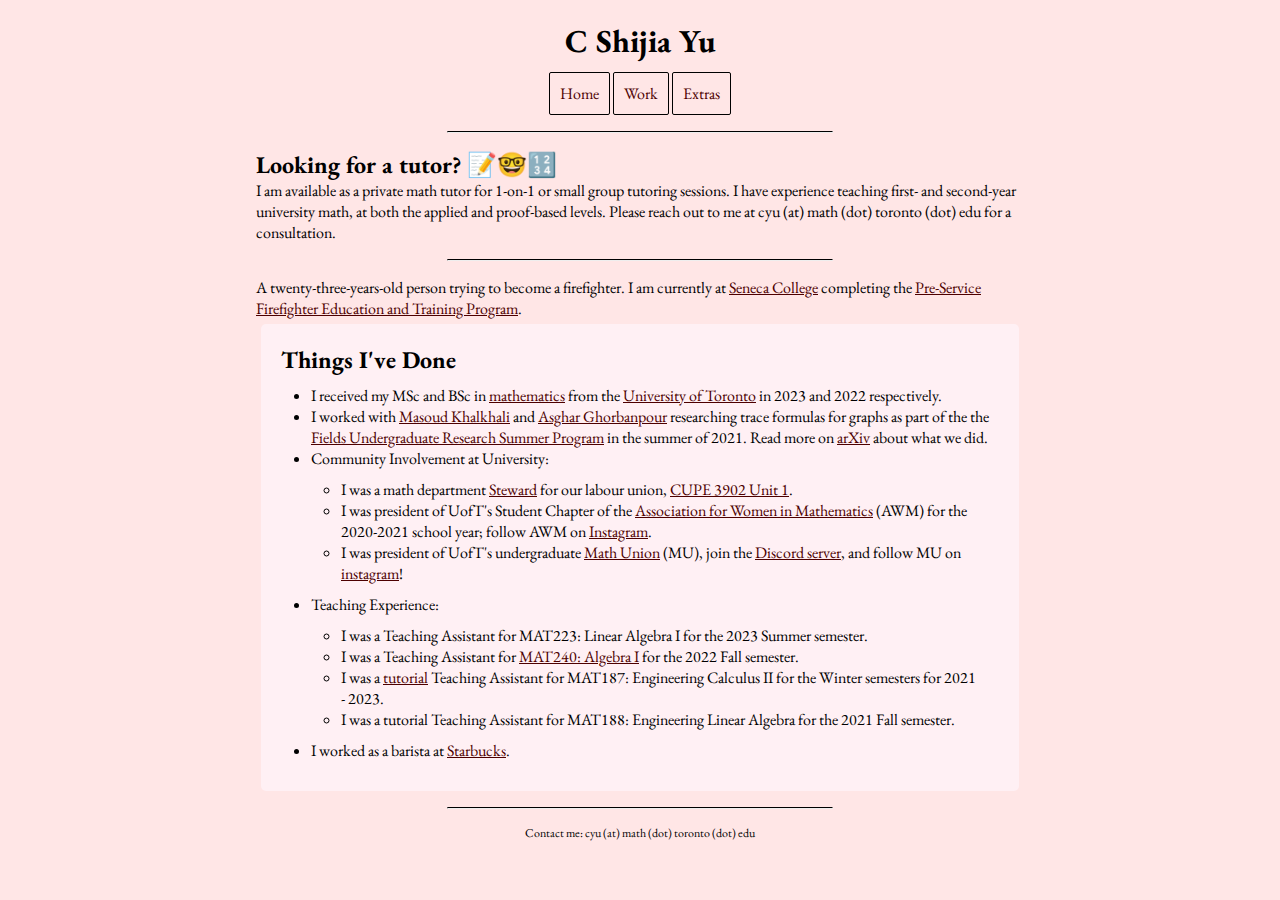
==== index.html @ bd905204 "Rearranged information, added second page" ====
<!doctype html>
<!--declare doctype, language, and direction-->
<!-- also, pink -->
<html lang="en-CA" dir="ltr" id="pink">
<head>
    <title>C Shijia Yu</title>
    <!-- set up metedata -->
    <meta charset="utf-8">
    <meta name="description" content="Personal webpage of C Shijia Yu">
    <meta name="author" content="C Shijia Yu">
    <meta name="keywords" content="C, Shijia, Yu">
    <!-- include EB Garamond font -->
    <link rel="preconnect" href="https://fonts.gstatic.com">
    <link href="https://fonts.googleapis.com/css2?family=EB+Garamond:ital,wght@0,400;0,600;1,500&display=swap" rel="stylesheet">
    <!-- include stylesheets; yes, this bitch knows css too -->
    <link rel="stylesheet" type="text/css" href="css/global.css">
</head>
<body>
<!-- include universal header -->
 <header class="global_header">
    <h1 id="main_header">
        C Shijia Yu
    </h1>
    <nav id="main_navigation">
        <ul>
            <li><a href="index.html">Home</a></li>
            <li><a href="work.html">Work</a></li>
            <li><a href="extras.html">Extras</a></li>
        </ul>
    </nav>
    <hr id="sep_bar">
    </header>
<main>
    <section class="smallerbox">
        <h2>Looking for a tutor? 📝🤓🔢</h2>
        <!-- brute force putting these emojis here make me sooo nervous but oh well -->
        <p>I am available as a private math tutor for 1-on-1 or small group tutoring sessions. I have experience teaching first- and second-year university math, at both the applied and proof-based levels. Please reach out to me at cyu (at) math (dot) toronto (dot) edu for a consultation.</p>
    </section>
    <hr id="sep_bar">


    <!-- intro section -->
    <section>
        <p>A twenty-three-years-old person trying to become a firefighter. I am currently at <a href="https://www.senecacollege.ca/">Seneca College</a> completing the <a href="https://www.senecacollege.ca/programs/fulltime/FFP.html">Pre-Service Firefighter Education and Training Program</a>.</p>
    </section>

    <!-- achievements or smth -->
    <section class="box">
    <h2>Things I've Done</h2>
    <ul>
        <li>I received my MSc and BSc in <a href="http://www.math.toronto.edu/cms/">mathematics</a><!--  and <a href="https://wgsi.utoronto.ca/">women and gender studies</a> --> from the <a href="https://www.utoronto.ca/">University of Toronto</a> in 2023 and 2022 respectively.</li>
        <li>I worked with <a href="https://www.uwo.ca/math/faculty/khalkhali/">Masoud Khalkhali</a> and <a href="https://www.researchgate.net/profile/Asghar_Ghorbanpour">Asghar Ghorbanpour</a> researching trace formulas for graphs as part of the the <a href="http://www.fields.utoronto.ca/activities/21-22/2021-FUSRP">Fields Undergraduate Research Summer Program</a> in the summer of 2021. Read more on <a href="https://arxiv.org/abs/2301.01654">arXiv</a> about what we did.</li>
        
        <li>Community Involvement at University:<ul>
            <li>I was a math department <a href="https://youtu.be/VwkpopkIf6s">Steward</a> for our labour union, <a href="https://www.cupe3902.org/unit-1/">CUPE 3902 Unit 1</a>.</li>
            <li>I was president of UofT's Student Chapter of the <a href="https://uoftawm.wordpress.com/">Association for Women in Mathematics</a> (AWM) for the 2020-2021 school year; follow AWM on <a href="https://www.instagram.com/uoftwomeninmath/">Instagram</a>.</li>
            <li>I was president of UofT's undergraduate <a href="https://mu.math.toronto.edu/home/">Math Union</a> (MU), join the <a href="https://discord.gg/4TVbbgjk28">Discord server</a>, and follow MU on <a href="https://www.instagram.com/uoftmathunion/">instagram</a>!</li>
        </ul></li>
        
	    <li>Teaching Experience:<ul>
            <li>I was a Teaching Assistant for MAT223: Linear Algebra I for the 2023 Summer semester.</li>
            <li>I was a Teaching Assistant for <a href="http://www.math.toronto.edu/mgualt/courses/22-240/">MAT240: Algebra I</a> for the 2022 Fall semester.</li>
            <li>I was a <a href="https://www.youtube.com/watch?v=4xMx4S-2xTU">tutorial</a> Teaching Assistant for MAT187: Engineering Calculus II for the Winter semesters for 2021 - 2023.<br></li>
            <li>I was a tutorial Teaching Assistant for MAT188: Engineering Linear Algebra for the 2021 Fall semester.</li>
        </ul></li>
        <li>I worked as a barista at <a href="https://www.starbucks.ca/store-locator?map=43.67003,-79.39161,17z">Starbucks</a>.</li>
    </ul>
    </section>




    
</main>
<!-- include universal footer -->
<footer id="global_footer">
<hr id="sep_bar">
<ul>
    <li>Contact me: </li>
    <li>cyu (at) math (dot) toronto (dot) edu</li>
</ul>
</footer>
</body>
</html>
---- css/global.css ----
/* Format the header */
#main_header, #main_navigation ul {
  text-align: center;
  margin: 0;
  padding: 0;
}

/* Header separation bar */
/* #header_separation {
  display: block;
  border-top: 1px solid #000000;
  margin: 1em 0;
  padding: 0;
}
*/

/* Make the navigation list horizontal and boxed */
#main_navigation ul li {
  display: inline-block;
  list-style-type: none;
  border: 1px solid black;
  margin: 0;
  margin-top: 10px;
  padding: 0;
  border-radius: 2px
}

/* Makes the whole link boxes clickable & remove underline */
#main_navigation a {
  display: inline-block;
  margin: 0 auto;
  padding:10px 10px;
  text-decoration: none;
}


/* Format the Footer */
#global_footer {
  text-align: center;
  font-size: 12px;
  color: #000000;
}

#global_footer ul {
  margin: 0;
  padding: 0;
}

#global_footer ul li {
  display: inline;
  list-style-type: none;
}

/* Make sure the networking icon images are the right size and alignment */
.networking_image {
  vertical-align: middle;
  height: 24px;
  width: 24px;
}

/* Footer separation bar */
/* 
#footer_separation {
  display: block;
  border: 0;
  background-color: HSL(220, 16%, 15%);
  height: 1px;
  margin: 2em 20% 1em 20%;
  padding: 0;
}
*/

/* Separation bar for both header and footer */
#sep_bar {
  width: 50%;
  margin: auto;
  margin-top: 16px;
  margin-bottom: 16px;
  border-top: 1px solid #000000;
  background-color: #000000;
}


/* Styling for Every Page */
body {
  margin: 20px 20%;
  padding: 0px;
  color: #000000;
  font-family: "EB Garamond", serif;
}

.box {
      margin: 5px;
      padding: 20px;
      border-radius: 5px;
      box-sizing: border-box;
    }

/* tweak box properties of different elements */
h2, p {
  margin: 0px;
}
h3 {
  margin-top: 5px;
  margin-bottom: 5px;
}
ul {
  margin: 10px;
  padding-left: 20px;
}


/* Giving separate colours to each page */
#pink {
  background-color: #ffe6e6;
}
#pink .box{
  background-color: #fff0f4; 
}
#pink a {
  color: #4d0000;
}
#purple {
  background-color: #E5DDFC;
}
#purple .box{
  background-color: #f2ecf9; 
}
#purple a {
  color: #33194d;
}
#blue {
  background-color: #ccd9ff;
}
#blue .box{
  background-color: #e6ecff; 
}
#blue a {
  color: #00004d;
}
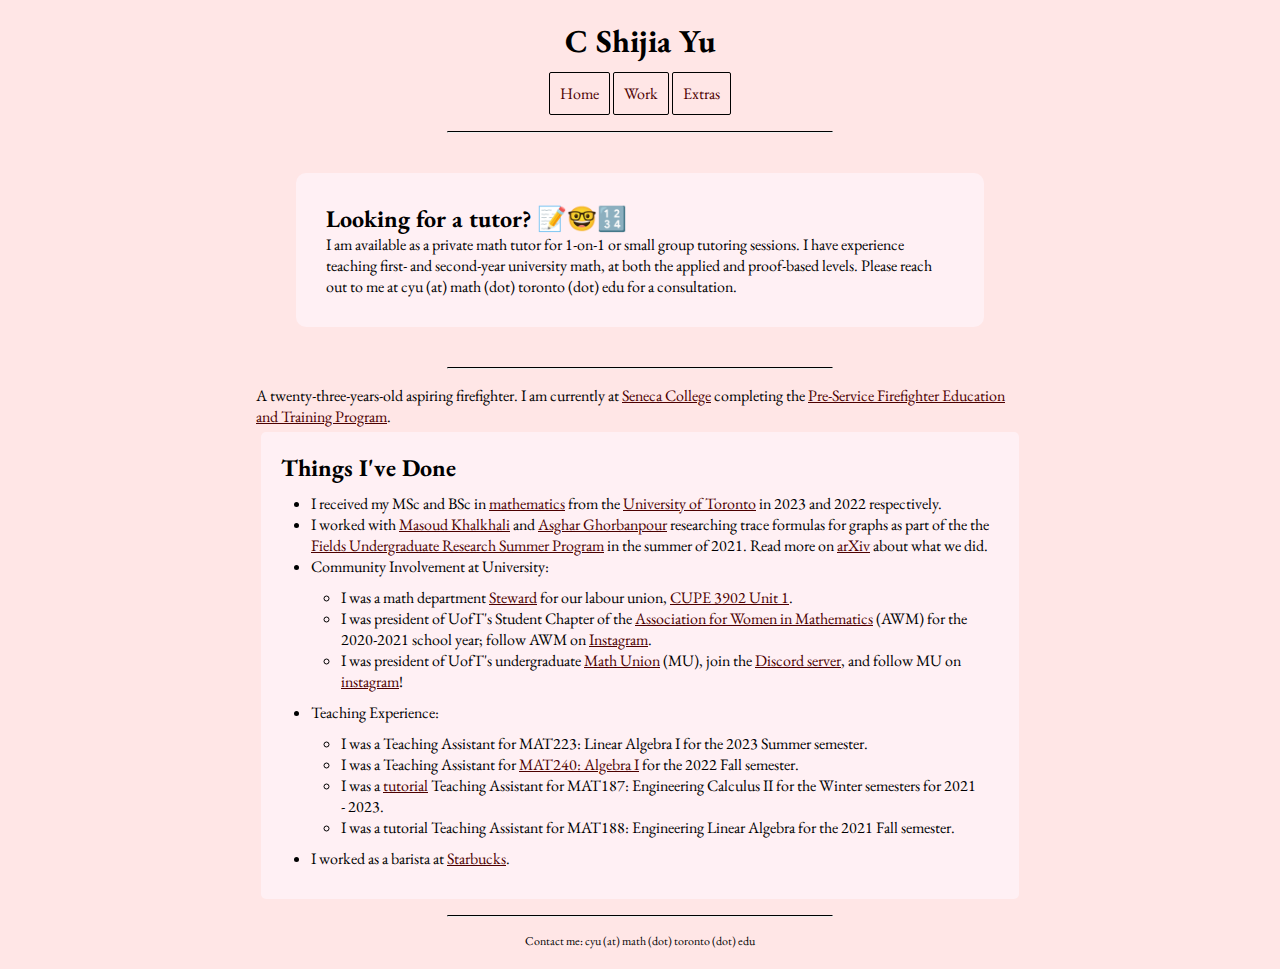
==== commit b324a99d: "Changed some phrasing" ====
--- a/index.html
+++ b/index.html
@@ -41,7 +41,7 @@
 
     <!-- intro section -->
     <section>
-        <p>A twenty-three-years-old person trying to become a firefighter. I am currently at <a href="https://www.senecacollege.ca/">Seneca College</a> completing the <a href="https://www.senecacollege.ca/programs/fulltime/FFP.html">Pre-Service Firefighter Education and Training Program</a>.</p>
+        <p>A twenty-three-years-old aspiring firefighter. I am currently at <a href="https://www.senecacollege.ca/">Seneca College</a> completing the <a href="https://www.senecacollege.ca/programs/fulltime/FFP.html">Pre-Service Firefighter Education and Training Program</a>.</p>
     </section>
 
     <!-- achievements or smth -->
--- a/css/global.css
+++ b/css/global.css
@@ -1,140 +1,151 @@
-/* Format the header */
-#main_header, #main_navigation ul {
-  text-align: center;
-  margin: 0;
-  padding: 0;
-}
-
-/* Header separation bar */
-/* #header_separation {
-  display: block;
-  border-top: 1px solid #000000;
-  margin: 1em 0;
-  padding: 0;
-}
-*/
-
-/* Make the navigation list horizontal and boxed */
-#main_navigation ul li {
-  display: inline-block;
-  list-style-type: none;
-  border: 1px solid black;
-  margin: 0;
-  margin-top: 10px;
-  padding: 0;
-  border-radius: 2px
-}
-
-/* Makes the whole link boxes clickable & remove underline */
-#main_navigation a {
-  display: inline-block;
-  margin: 0 auto;
-  padding:10px 10px;
-  text-decoration: none;
-}
-
-
-/* Format the Footer */
-#global_footer {
-  text-align: center;
-  font-size: 12px;
-  color: #000000;
-}
-
-#global_footer ul {
-  margin: 0;
-  padding: 0;
-}
-
-#global_footer ul li {
-  display: inline;
-  list-style-type: none;
-}
-
-/* Make sure the networking icon images are the right size and alignment */
-.networking_image {
-  vertical-align: middle;
-  height: 24px;
-  width: 24px;
-}
-
-/* Footer separation bar */
-/* 
-#footer_separation {
-  display: block;
-  border: 0;
-  background-color: HSL(220, 16%, 15%);
-  height: 1px;
-  margin: 2em 20% 1em 20%;
-  padding: 0;
-}
-*/
-
-/* Separation bar for both header and footer */
-#sep_bar {
-  width: 50%;
-  margin: auto;
-  margin-top: 16px;
-  margin-bottom: 16px;
-  border-top: 1px solid #000000;
-  background-color: #000000;
-}
-
-
-/* Styling for Every Page */
-body {
-  margin: 20px 20%;
-  padding: 0px;
-  color: #000000;
-  font-family: "EB Garamond", serif;
-}
-
-.box {
-      margin: 5px;
-      padding: 20px;
-      border-radius: 5px;
-      box-sizing: border-box;
-    }
-
-/* tweak box properties of different elements */
-h2, p {
-  margin: 0px;
-}
-h3 {
-  margin-top: 5px;
-  margin-bottom: 5px;
-}
-ul {
-  margin: 10px;
-  padding-left: 20px;
-}
-
-
-/* Giving separate colours to each page */
-#pink {
-  background-color: #ffe6e6;
-}
-#pink .box{
-  background-color: #fff0f4; 
-}
-#pink a {
-  color: #4d0000;
-}
-#purple {
-  background-color: #E5DDFC;
-}
-#purple .box{
-  background-color: #f2ecf9; 
-}
-#purple a {
-  color: #33194d;
-}
-#blue {
-  background-color: #ccd9ff;
-}
-#blue .box{
-  background-color: #e6ecff; 
-}
-#blue a {
-  color: #00004d;
-}
+/* Format the header */
+#main_header, #main_navigation ul {
+  text-align: center;
+  margin: 0;
+  padding: 0;
+}
+
+/* Header separation bar */
+/* #header_separation {
+  display: block;
+  border-top: 1px solid #000000;
+  margin: 1em 0;
+  padding: 0;
+}
+*/
+
+/* Make the navigation list horizontal and boxed */
+#main_navigation ul li {
+  display: inline-block;
+  list-style-type: none;
+  border: 1px solid black;
+  margin: 0;
+  margin-top: 10px;
+  padding: 0;
+  border-radius: 2px
+}
+
+/* Makes the whole link boxes clickable & remove underline */
+#main_navigation a {
+  display: inline-block;
+  margin: 0 auto;
+  padding:10px 10px;
+  text-decoration: none;
+}
+
+
+/* Format the Footer */
+#global_footer {
+  text-align: center;
+  font-size: 12px;
+  color: #000000;
+}
+
+#global_footer ul {
+  margin: 0;
+  padding: 0;
+}
+
+#global_footer ul li {
+  display: inline;
+  list-style-type: none;
+}
+
+/* Make sure the networking icon images are the right size and alignment */
+.networking_image {
+  vertical-align: middle;
+  height: 24px;
+  width: 24px;
+}
+
+/* Footer separation bar */
+/* 
+#footer_separation {
+  display: block;
+  border: 0;
+  background-color: HSL(220, 16%, 15%);
+  height: 1px;
+  margin: 2em 20% 1em 20%;
+  padding: 0;
+}
+*/
+
+/* Separation bar for both header and footer */
+#sep_bar {
+  width: 50%;
+  margin: auto;
+  margin-top: 16px;
+  margin-bottom: 16px;
+  border-top: 1px solid #000000;
+  background-color: #000000;
+}
+
+
+/* Styling for Every Page */
+body {
+  margin: 20px 20%;
+  padding: 0px;
+  color: #000000;
+  font-family: "EB Garamond", serif;
+}
+
+.box {
+      margin: 5px;
+      padding: 20px;
+      border-radius: 5px;
+      box-sizing: border-box;
+    }
+
+.smallerbox {
+  margin: 40px;
+  padding: 30px;
+  border-radius: 10px;
+  box-sizing: border-box;
+}
+/* the smallerbox was created to draw attention from the bigger boxes */
+    
+/* tweak box properties of different elements */
+h2, p {
+  margin: 0px;
+}
+h3 {
+  margin-top: 5px;
+  margin-bottom: 5px;
+}
+ul {
+  margin: 10px;
+  padding-left: 20px;
+}
+
+
+/* Giving separate colours to each page */
+#pink {
+  background-color: #ffe6e6;
+}
+#pink .box{
+  background-color: #fff0f4; 
+}
+#pink .smallerbox{
+  background-color: #fff0f4; 
+}
+#pink a {
+  color: #4d0000;
+}
+#purple {
+  background-color: #E5DDFC;
+}
+#purple .box{
+  background-color: #f2ecf9; 
+}
+#purple a {
+  color: #33194d;
+}
+#blue {
+  background-color: #ccd9ff;
+}
+#blue .box{
+  background-color: #e6ecff; 
+}
+#blue a {
+  color: #00004d;
+}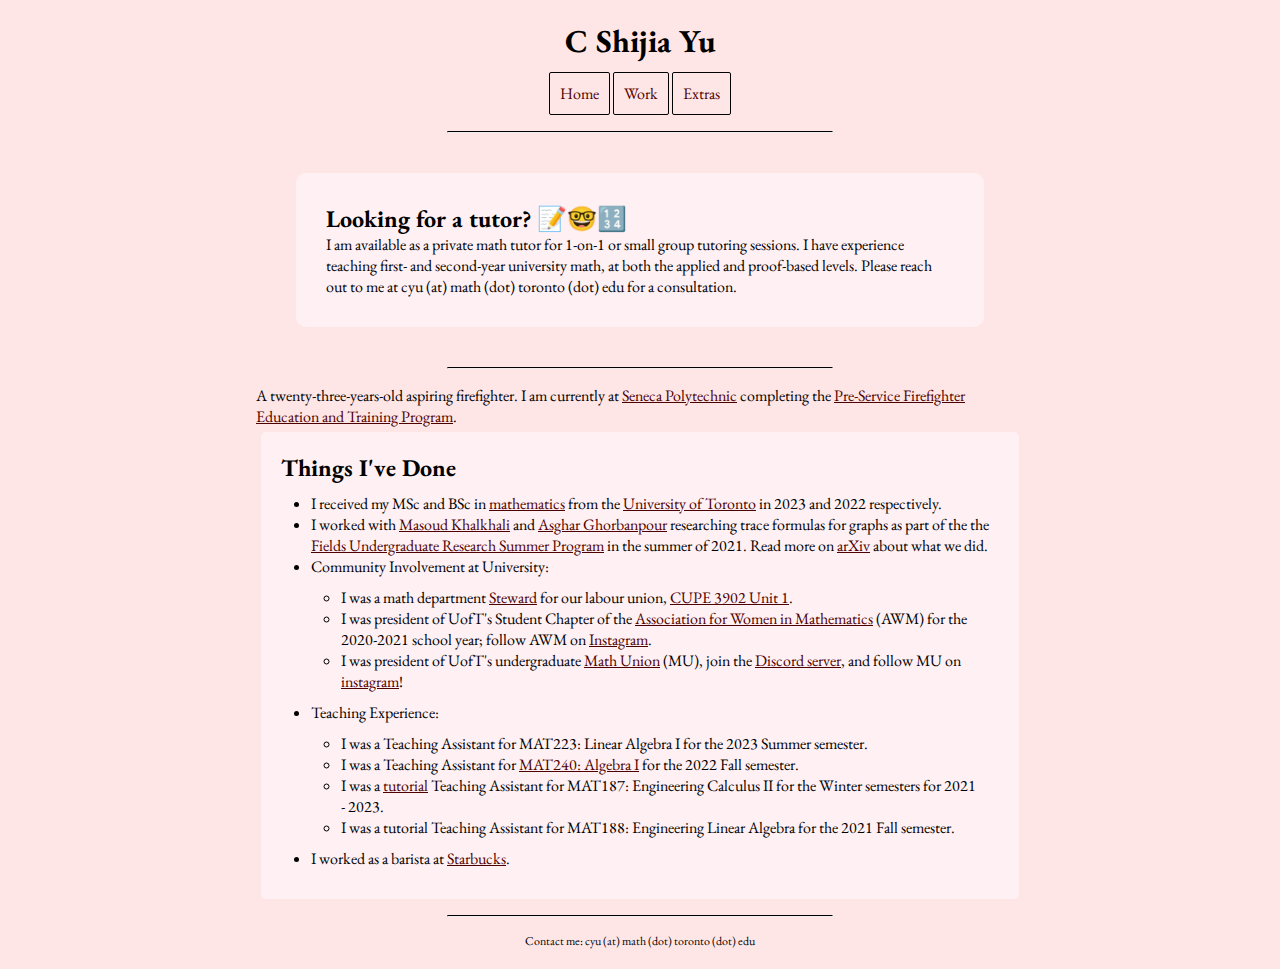
==== commit 670393cd: "updated seneca college to seneca polytechnic" ====
--- a/index.html
+++ b/index.html
@@ -41,7 +41,7 @@
 
     <!-- intro section -->
     <section>
-        <p>A twenty-three-years-old aspiring firefighter. I am currently at <a href="https://www.senecacollege.ca/">Seneca College</a> completing the <a href="https://www.senecacollege.ca/programs/fulltime/FFP.html">Pre-Service Firefighter Education and Training Program</a>.</p>
+        <p>A twenty-three-years-old aspiring firefighter. I am currently at <a href="https://www.senecapolytechnic.ca/">Seneca Polytechnic</a> completing the <a href="https://www.senecapolytechnic.ca/programs/fulltime/FFP.html">Pre-Service Firefighter Education and Training Program</a>.</p>
     </section>
 
     <!-- achievements or smth -->
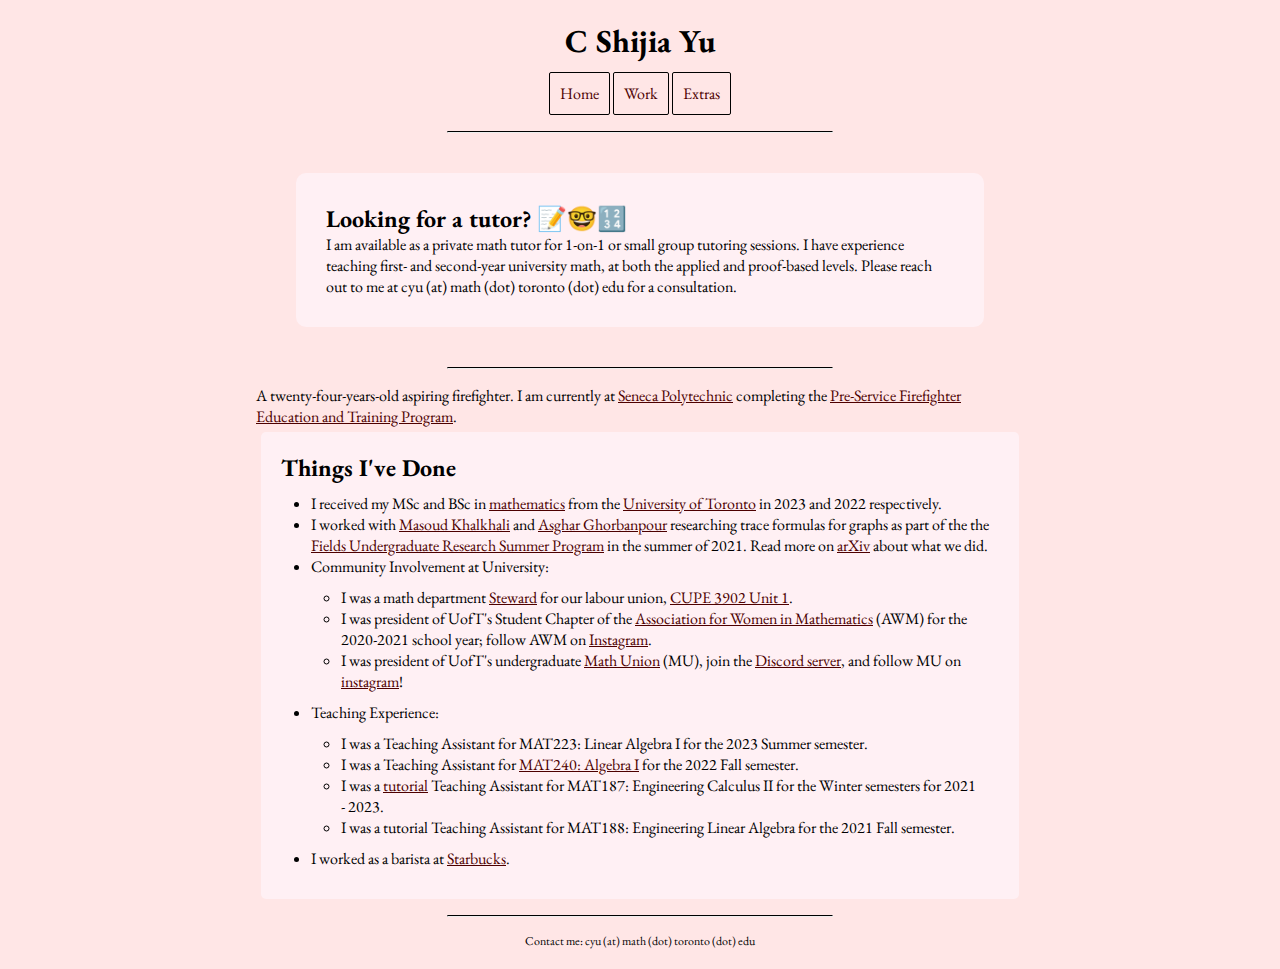
==== commit acfd8262: "Update index.html" ====
--- a/index.html
+++ b/index.html
@@ -41,7 +41,7 @@
 
     <!-- intro section -->
     <section>
-        <p>A twenty-three-years-old aspiring firefighter. I am currently at <a href="https://www.senecapolytechnic.ca/">Seneca Polytechnic</a> completing the <a href="https://www.senecapolytechnic.ca/programs/fulltime/FFP.html">Pre-Service Firefighter Education and Training Program</a>.</p>
+        <p>A twenty-four-years-old aspiring firefighter. I am currently at <a href="https://www.senecapolytechnic.ca/">Seneca Polytechnic</a> completing the <a href="https://www.senecapolytechnic.ca/programs/fulltime/FFP.html">Pre-Service Firefighter Education and Training Program</a>.</p>
     </section>
 
     <!-- achievements or smth -->
@@ -81,4 +81,4 @@
 </ul>
 </footer>
 </body>
-</html>+</html>
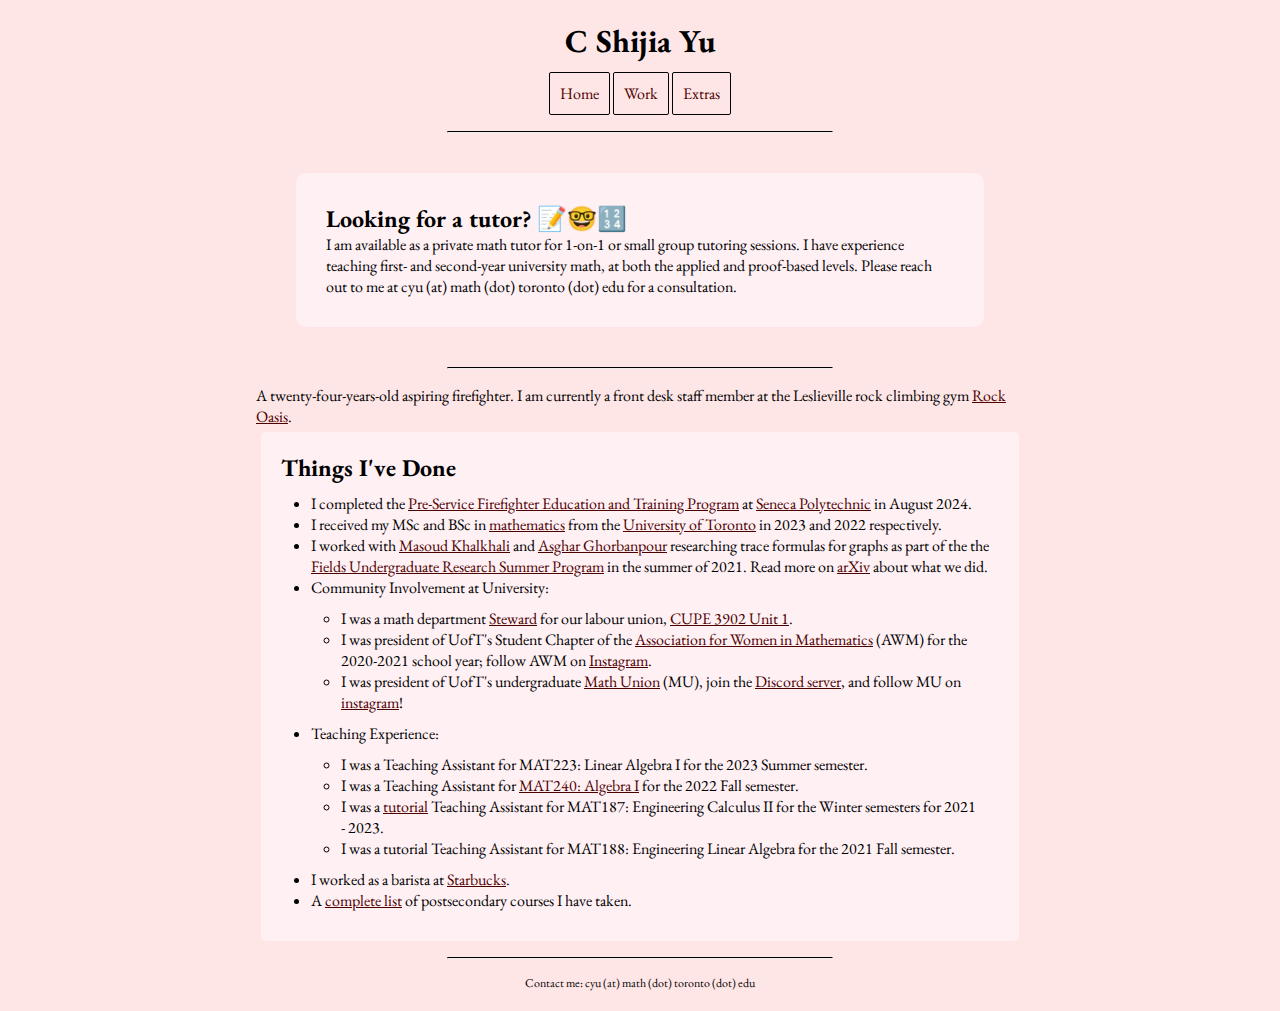
==== commit 634cf8a2: "updated with most recent information" ====
--- a/index.html
+++ b/index.html
@@ -12,6 +12,8 @@
     <!-- include EB Garamond font -->
     <link rel="preconnect" href="https://fonts.gstatic.com">
     <link href="https://fonts.googleapis.com/css2?family=EB+Garamond:ital,wght@0,400;0,600;1,500&display=swap" rel="stylesheet">
+    <!-- include favicon -->
+	<link rel="icon" type="image/x-icon" href="images/favicon.ico">
     <!-- include stylesheets; yes, this bitch knows css too -->
     <link rel="stylesheet" type="text/css" href="css/global.css">
 </head>
@@ -41,13 +43,14 @@
 
     <!-- intro section -->
     <section>
-        <p>A twenty-four-years-old aspiring firefighter. I am currently at <a href="https://www.senecapolytechnic.ca/">Seneca Polytechnic</a> completing the <a href="https://www.senecapolytechnic.ca/programs/fulltime/FFP.html">Pre-Service Firefighter Education and Training Program</a>.</p>
+        <p>A twenty-four-years-old aspiring firefighter. I am currently a front desk staff member at the Leslieville rock climbing gym <a href="https://www.rockoasis.com/">Rock Oasis</a>.</p>
     </section>
 
     <!-- achievements or smth -->
     <section class="box">
     <h2>Things I've Done</h2>
     <ul>
+        <li>I completed the <a href="https://www.senecapolytechnic.ca/programs/fulltime/FFP.html">Pre-Service Firefighter Education and Training Program</a> at <a href="https://www.senecapolytechnic.ca/">Seneca Polytechnic</a> in August 2024.</li>
         <li>I received my MSc and BSc in <a href="http://www.math.toronto.edu/cms/">mathematics</a><!--  and <a href="https://wgsi.utoronto.ca/">women and gender studies</a> --> from the <a href="https://www.utoronto.ca/">University of Toronto</a> in 2023 and 2022 respectively.</li>
         <li>I worked with <a href="https://www.uwo.ca/math/faculty/khalkhali/">Masoud Khalkhali</a> and <a href="https://www.researchgate.net/profile/Asghar_Ghorbanpour">Asghar Ghorbanpour</a> researching trace formulas for graphs as part of the the <a href="http://www.fields.utoronto.ca/activities/21-22/2021-FUSRP">Fields Undergraduate Research Summer Program</a> in the summer of 2021. Read more on <a href="https://arxiv.org/abs/2301.01654">arXiv</a> about what we did.</li>
         
@@ -64,6 +67,7 @@
             <li>I was a tutorial Teaching Assistant for MAT188: Engineering Linear Algebra for the 2021 Fall semester.</li>
         </ul></li>
         <li>I worked as a barista at <a href="https://www.starbucks.ca/store-locator?map=43.67003,-79.39161,17z">Starbucks</a>.</li>
+        <li>A <a href="courses.html">complete list</a> of postsecondary courses I have taken.</li>
     </ul>
     </section>
 
@@ -81,4 +85,4 @@
 </ul>
 </footer>
 </body>
-</html>
+</html>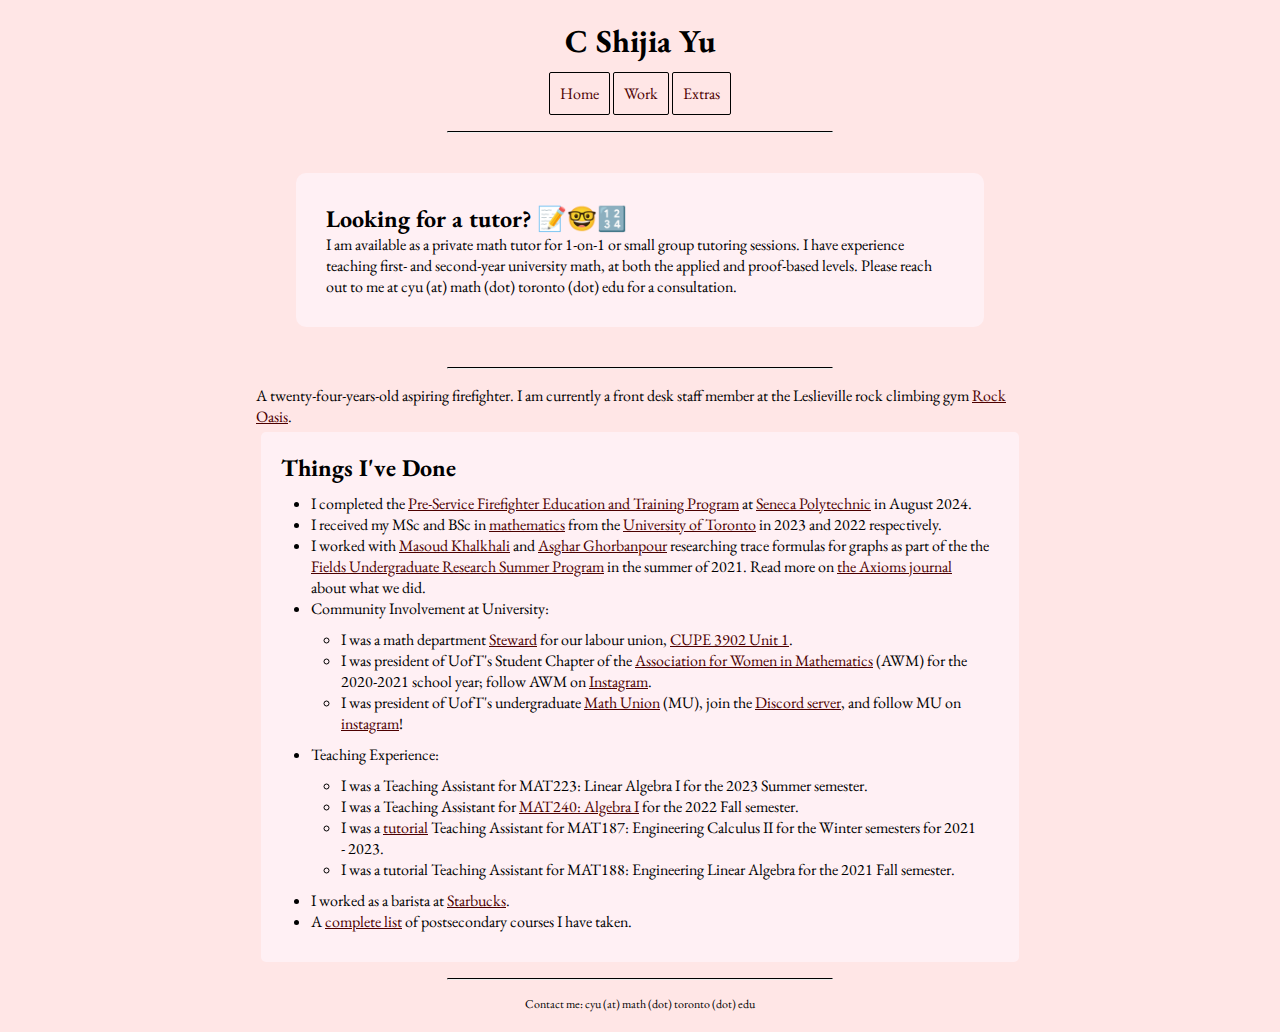
==== commit e1614544: "small updates" ====
--- a/index.html
+++ b/index.html
@@ -52,7 +52,7 @@
     <ul>
         <li>I completed the <a href="https://www.senecapolytechnic.ca/programs/fulltime/FFP.html">Pre-Service Firefighter Education and Training Program</a> at <a href="https://www.senecapolytechnic.ca/">Seneca Polytechnic</a> in August 2024.</li>
         <li>I received my MSc and BSc in <a href="http://www.math.toronto.edu/cms/">mathematics</a><!--  and <a href="https://wgsi.utoronto.ca/">women and gender studies</a> --> from the <a href="https://www.utoronto.ca/">University of Toronto</a> in 2023 and 2022 respectively.</li>
-        <li>I worked with <a href="https://www.uwo.ca/math/faculty/khalkhali/">Masoud Khalkhali</a> and <a href="https://www.researchgate.net/profile/Asghar_Ghorbanpour">Asghar Ghorbanpour</a> researching trace formulas for graphs as part of the the <a href="http://www.fields.utoronto.ca/activities/21-22/2021-FUSRP">Fields Undergraduate Research Summer Program</a> in the summer of 2021. Read more on <a href="https://arxiv.org/abs/2301.01654">arXiv</a> about what we did.</li>
+        <li>I worked with <a href="https://www.uwo.ca/math/faculty/khalkhali/">Masoud Khalkhali</a> and <a href="https://www.researchgate.net/profile/Asghar_Ghorbanpour">Asghar Ghorbanpour</a> researching trace formulas for graphs as part of the the <a href="http://www.fields.utoronto.ca/activities/21-22/2021-FUSRP">Fields Undergraduate Research Summer Program</a> in the summer of 2021. Read more on <a href="https://www.mdpi.com/2075-1680/13/6/381">the Axioms journal</a> about what we did.</li>
         
         <li>Community Involvement at University:<ul>
             <li>I was a math department <a href="https://youtu.be/VwkpopkIf6s">Steward</a> for our labour union, <a href="https://www.cupe3902.org/unit-1/">CUPE 3902 Unit 1</a>.</li>
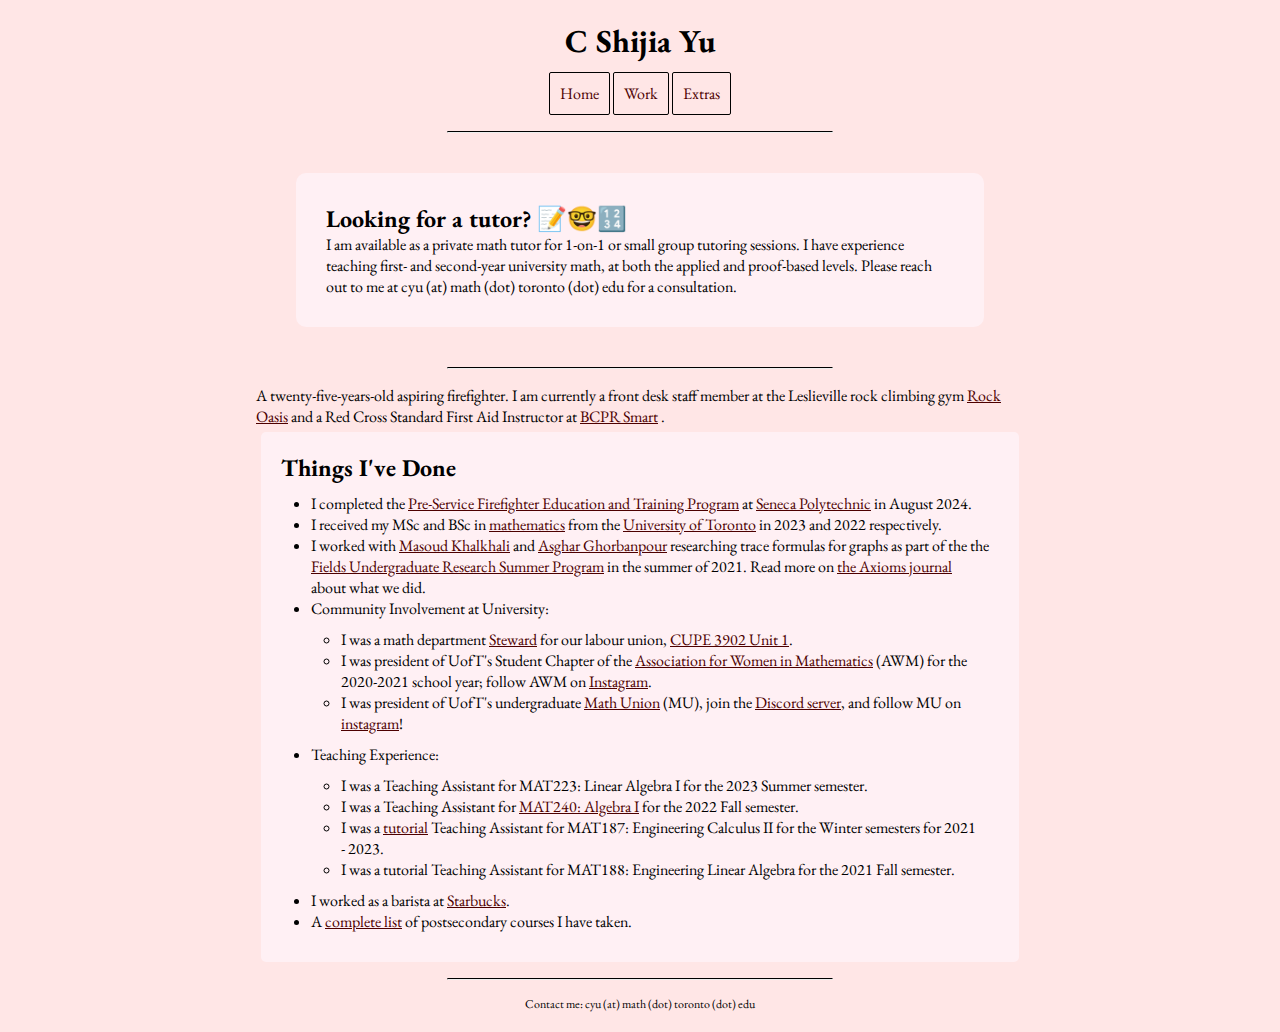
==== commit 5cbfe5ca: "minor updates to details on pages" ====
--- a/index.html
+++ b/index.html
@@ -43,7 +43,7 @@
 
     <!-- intro section -->
     <section>
-        <p>A twenty-four-years-old aspiring firefighter. I am currently a front desk staff member at the Leslieville rock climbing gym <a href="https://www.rockoasis.com/">Rock Oasis</a>.</p>
+        <p>A twenty-five-years-old aspiring firefighter. I am currently a front desk staff member at the Leslieville rock climbing gym <a href="https://www.rockoasis.com/">Rock Oasis</a> and a Red Cross Standard First Aid Instructor at <a href="https://www.bcprsmart.com/">BCPR Smart</a> .</p>
     </section>
 
     <!-- achievements or smth -->
